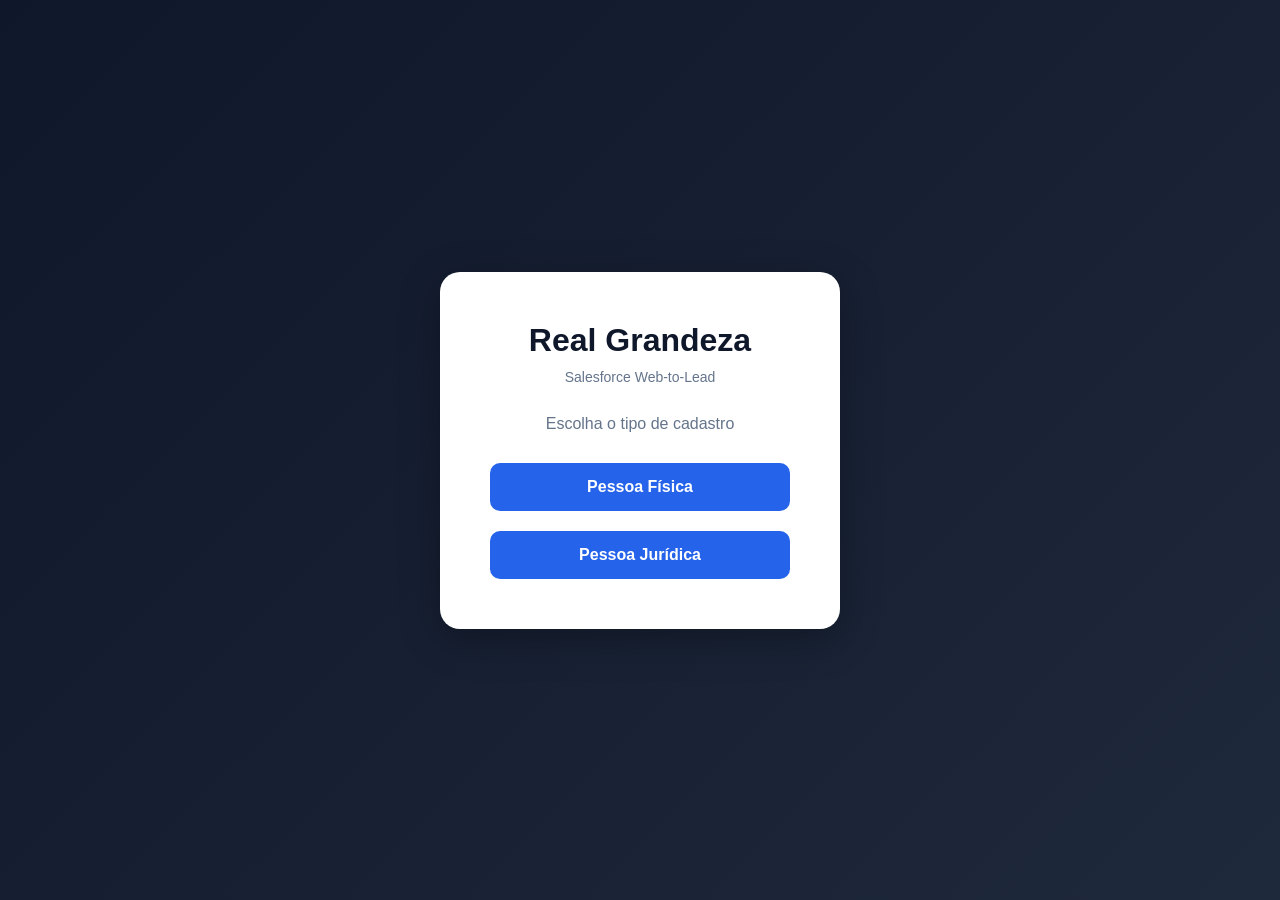
==== index.html @ 28db8a4a "primeiro commit" ====
<!DOCTYPE html>
<html lang="pt-br">

<head>
  <meta charset="UTF-8">
  <meta name="viewport" content="width=device-width, initial-scale=1.0">

  <title>Real Grandeza Leads</title>

  <link rel="stylesheet" href="style.css">
</head>

<body>

  <div class="container">

    <div class="card">

      <h1>Real Grandeza</h1>

<span class="subtitle">
  Salesforce Web-to-Lead
</span>

      <p>
        Escolha o tipo de cadastro
      </p>

      <div class="buttons">

        <a href="pf.html" class="btn">
          Pessoa Física
        </a>

        <a href="pj.html" class="btn">
          Pessoa Jurídica
        </a>

      </div>

    </div>

  </div>

</body>

</html>
---- style.css ----
*{
  margin:0;
  padding:0;
  box-sizing:border-box;
  font-family:Arial, Helvetica, sans-serif;
}

body{

  min-height:100vh;

  display:flex;

  justify-content:center;

  align-items:center;

  padding:40px 20px;

  background:linear-gradient(135deg,#0f172a,#1e293b);
}

.container{
  width:100%;
  display:flex;
  justify-content:center;
  align-items:center;
}

.card{
  background:white;

  width:400px;

  padding:50px;

  border-radius:20px;

  text-align:center;

  box-shadow:0 10px 40px rgba(0,0,0,0.3);
}

.card h1{
  color:#0f172a;
  margin-bottom:20px;
}

.card p{
  color:#64748b;
  margin-bottom:30px;
}

.buttons{
  display:flex;
  flex-direction:column;
  gap:20px;
}

.btn{
  background:#2563eb;

  color:white;

  text-decoration:none;

  padding:15px;

  border-radius:10px;

  transition:0.3s;

  font-weight:bold;
}

.btn:hover{
  background:#1d4ed8;

  transform:scale(1.03);
}

.card,
.form-container{

  animation:fadeIn 0.5s ease;
}

@keyframes fadeIn{

  from{
    opacity:0;
    transform:translateY(20px);
  }

  to{
    opacity:1;
    transform:translateY(0);
  }
}

input:focus,
select:focus{

  outline:none;

  border:1px solid #2563eb;

  box-shadow:0 0 10px rgba(37,99,235,0.3);
}

button{
  transition:0.3s;
}

button:hover{

  transform:translateY(-2px);

  box-shadow:0 10px 20px rgba(37,99,235,0.3);
}

.subtitle{

  display:block;

  margin-top:-10px;

  margin-bottom:30px;

  color:#64748b;

  font-size:14px;
}
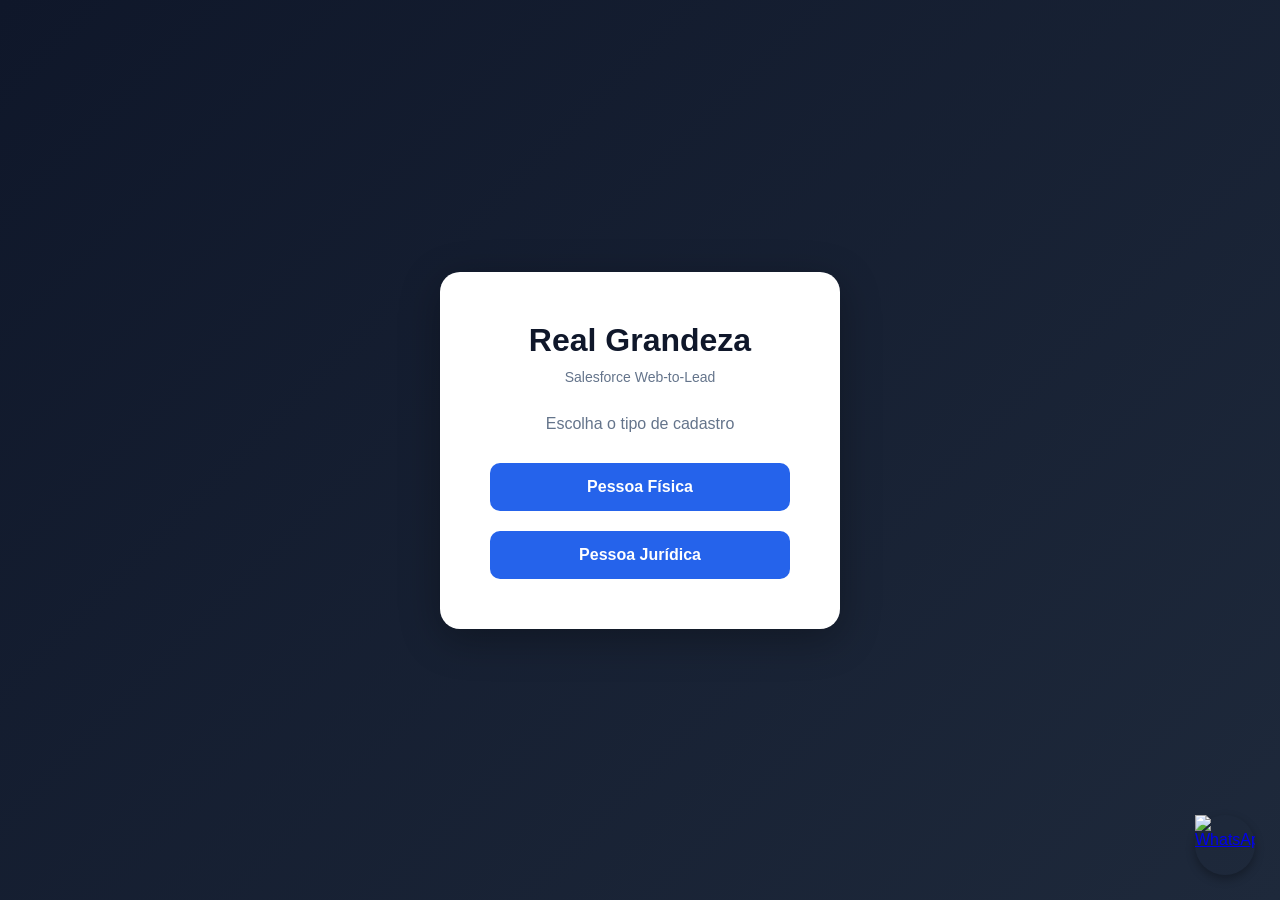
==== commit 822b9967: "feat: adiciona botão whatsapp" ====
--- a/index.html
+++ b/index.html
@@ -18,9 +18,9 @@
 
       <h1>Real Grandeza</h1>
 
-<span class="subtitle">
-  Salesforce Web-to-Lead
-</span>
+      <span class="subtitle">
+        Salesforce Web-to-Lead
+      </span>
 
       <p>
         Escolha o tipo de cadastro
@@ -42,6 +42,19 @@
 
   </div>
 
+  <!-- Botão WhatsApp -->
+  <a
+    href="https://wa.me/08002826800?text=Olá,%20gostaria%20de%20mais%20informações"
+    class="whatsapp-float"
+    target="_blank"
+    rel="noopener noreferrer"
+  >
+    <img
+      src="https://cdn-icons-png.flaticon.com/512/733/733585.png"
+      alt="WhatsApp"
+    />
+  </a>
+
 </body>
 
 </html>
--- a/style.css
+++ b/style.css
@@ -68,15 +68,18 @@
 
   border-radius:10px;
 
-  transition:0.3s;
+  transition: all 0.3s ease;
 
   font-weight:bold;
 }
 
 .btn:hover{
+
   background:#1d4ed8;
 
   transform:scale(1.03);
+
+  box-shadow:0 10px 20px rgba(37,99,235,0.3);
 }
 
 .card,
@@ -109,7 +112,8 @@
 }
 
 button{
-  transition:0.3s;
+
+  transition: all 0.3s ease;
 }
 
 button:hover{
@@ -130,4 +134,43 @@
   color:#64748b;
 
   font-size:14px;
+}
+
+/* =========================
+   WhatsApp Floating Button
+========================= */
+
+.whatsapp-float {
+
+  position: fixed;
+
+  width: 60px;
+  height: 60px;
+
+  bottom: 25px;
+  right: 25px;
+
+  z-index: 1000;
+
+  border-radius: 50%;
+
+  display: flex;
+
+  justify-content: center;
+  align-items: center;
+
+  box-shadow: 0 4px 10px rgba(0,0,0,0.3);
+
+  transition: all 0.3s ease;
+}
+
+.whatsapp-float:hover {
+
+  transform: scale(1.1);
+}
+
+.whatsapp-float img {
+
+  width: 60px;
+  height: 60px;
 }
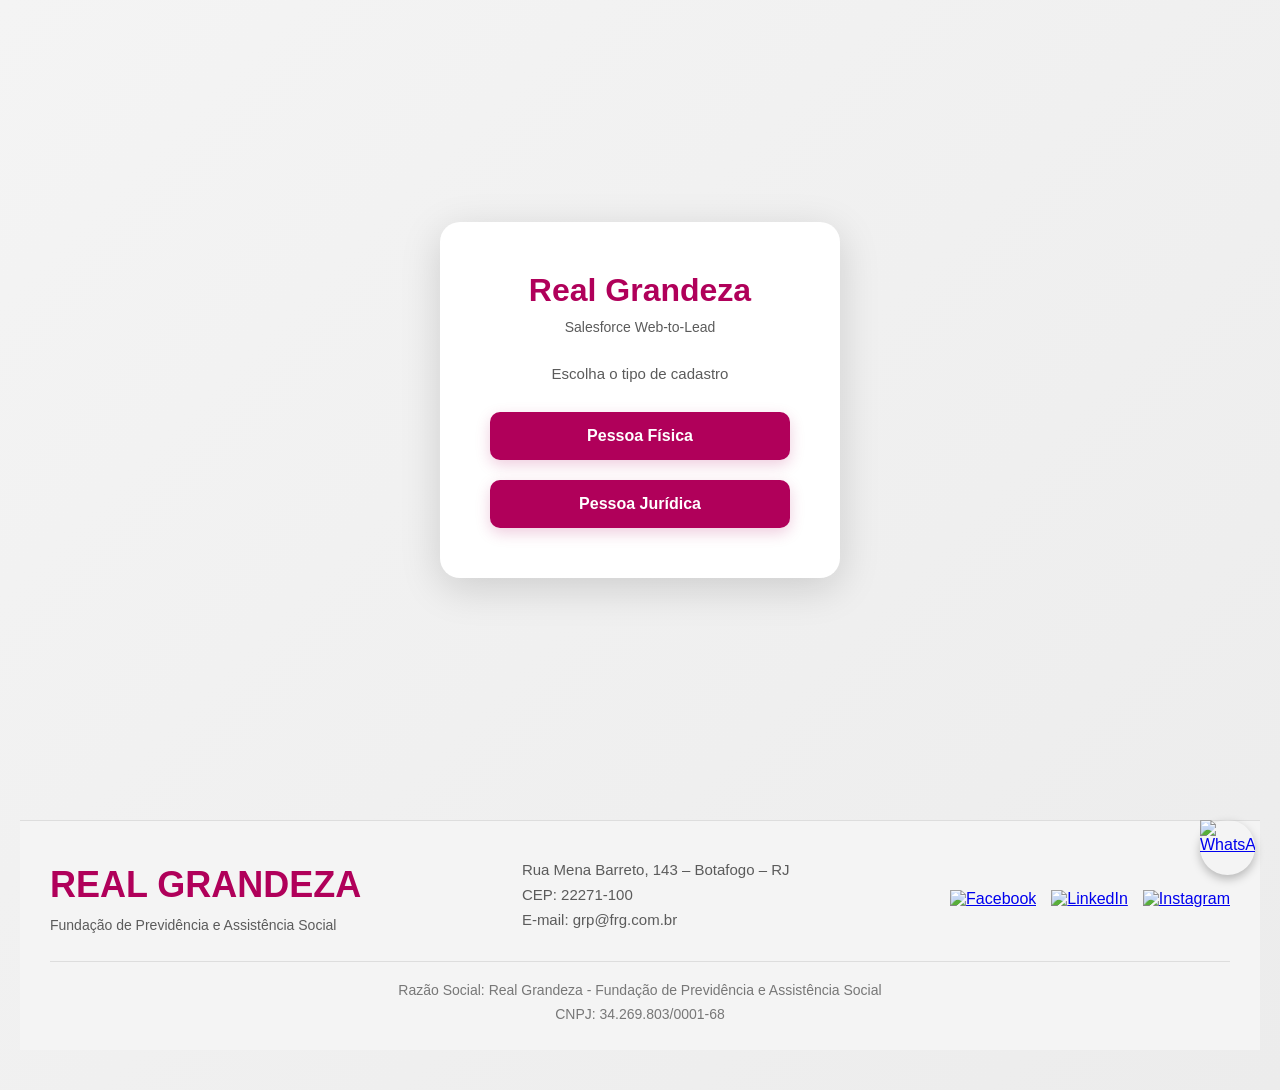
==== commit 118eb552: "feat: adiciona footer institucional nos formularios" ====
--- a/index.html
+++ b/index.html
@@ -2,12 +2,15 @@
 <html lang="pt-br">
 
 <head>
+
   <meta charset="UTF-8">
+
   <meta name="viewport" content="width=device-width, initial-scale=1.0">
 
   <title>Real Grandeza Leads</title>
 
   <link rel="stylesheet" href="style.css">
+
 </head>
 
 <body>
@@ -43,17 +46,93 @@
   </div>
 
   <!-- Botão WhatsApp -->
+
   <a
-    href="https://wa.me/08002826800?text=Olá,%20gostaria%20de%20mais%20informações"
+    href="https://wa.me/558002826800?text=Olá,%20gostaria%20de%20mais%20informações"
     class="whatsapp-float"
     target="_blank"
     rel="noopener noreferrer"
   >
+
     <img
       src="https://cdn-icons-png.flaticon.com/512/733/733585.png"
       alt="WhatsApp"
     />
+
   </a>
+
+  <!-- Footer -->
+
+  <footer class="footer">
+
+    <div class="footer-top">
+
+      <div class="footer-logo">
+
+        <h2>REAL GRANDEZA</h2>
+
+        <span>
+          Fundação de Previdência e Assistência Social
+        </span>
+
+      </div>
+
+      <div class="footer-contact">
+
+        <p>
+          Rua Mena Barreto, 143 – Botafogo – RJ
+        </p>
+
+        <p>
+          CEP: 22271-100
+        </p>
+
+        <p>
+          E-mail: grp@frg.com.br
+        </p>
+
+      </div>
+
+      <div class="footer-social">
+
+        <a href="#">
+          <img
+            src="https://cdn-icons-png.flaticon.com/512/733/733547.png"
+            alt="Facebook"
+          >
+        </a>
+
+        <a href="#">
+          <img
+            src="https://cdn-icons-png.flaticon.com/512/3536/3536505.png"
+            alt="LinkedIn"
+          >
+        </a>
+
+        <a href="#">
+          <img
+            src="https://cdn-icons-png.flaticon.com/512/2111/2111463.png"
+            alt="Instagram"
+          >
+        </a>
+
+      </div>
+
+    </div>
+
+    <div class="footer-bottom">
+
+      <p>
+        Razão Social: Real Grandeza - Fundação de Previdência e Assistência Social
+      </p>
+
+      <p>
+        CNPJ: 34.269.803/0001-68
+      </p>
+
+    </div>
+
+  </footer>
 
 </body>
 
--- a/style.css
+++ b/style.css
@@ -9,96 +9,137 @@
 
   min-height:100vh;
 
+  padding:40px 20px;
+
+  background:linear-gradient(135deg,#f4f4f4,#ececec);
+}
+
+.container{
+
+  width:100%;
+
   display:flex;
 
   justify-content:center;
 
   align-items:center;
 
-  padding:40px 20px;
-
-  background:linear-gradient(135deg,#0f172a,#1e293b);
-}
-
-.container{
+  min-height:80vh;
+}
+
+.card{
+
+  background:white;
+
+  width:400px;
+
+  padding:50px;
+
+  border-radius:20px;
+
+  text-align:center;
+
+  box-shadow:0 10px 40px rgba(0,0,0,0.15);
+
+  animation:fadeIn 0.5s ease;
+}
+
+.card h1{
+
+  color:#b0005a;
+
+  margin-bottom:20px;
+
+  font-size:32px;
+
+  font-weight:bold;
+}
+
+.card p{
+
+  color:#5b5b5b;
+
+  margin-bottom:30px;
+
+  font-size:15px;
+}
+
+.buttons{
+
+  display:flex;
+
+  flex-direction:column;
+
+  gap:20px;
+}
+
+.btn{
+
+  background:#b0005a;
+
+  color:white;
+
+  text-decoration:none;
+
+  padding:15px;
+
+  border-radius:10px;
+
+  transition:all 0.3s ease;
+
+  font-weight:bold;
+
+  box-shadow:0 5px 15px rgba(176,0,90,0.2);
+}
+
+.btn:hover{
+
+  background:#a00050;
+
+  transform:scale(1.03);
+
+  box-shadow:0 10px 20px rgba(176,0,90,0.3);
+}
+
+.form-container{
+
+  margin:auto;
+
+  background:white;
+
   width:100%;
+  max-width:430px;
+
+  padding:30px;
+
+  border-radius:20px;
+
+  box-shadow:0 10px 40px rgba(0,0,0,0.15);
+
+  animation:fadeIn 0.5s ease;
+}
+
+form{
+
   display:flex;
-  justify-content:center;
-  align-items:center;
-}
-
-.card{
-  background:white;
-
-  width:400px;
-
-  padding:50px;
-
-  border-radius:20px;
-
-  text-align:center;
-
-  box-shadow:0 10px 40px rgba(0,0,0,0.3);
-}
-
-.card h1{
-  color:#0f172a;
-  margin-bottom:20px;
-}
-
-.card p{
-  color:#64748b;
-  margin-bottom:30px;
-}
-
-.buttons{
-  display:flex;
+
   flex-direction:column;
-  gap:20px;
-}
-
-.btn{
-  background:#2563eb;
-
-  color:white;
-
-  text-decoration:none;
-
-  padding:15px;
+
+  gap:12px;
+}
+
+input,
+select{
+
+  padding:12px;
+
+  border:1px solid #d1d5db;
 
   border-radius:10px;
 
-  transition: all 0.3s ease;
-
-  font-weight:bold;
-}
-
-.btn:hover{
-
-  background:#1d4ed8;
-
-  transform:scale(1.03);
-
-  box-shadow:0 10px 20px rgba(37,99,235,0.3);
-}
-
-.card,
-.form-container{
-
-  animation:fadeIn 0.5s ease;
-}
-
-@keyframes fadeIn{
-
-  from{
-    opacity:0;
-    transform:translateY(20px);
-  }
-
-  to{
-    opacity:1;
-    transform:translateY(0);
-  }
+  font-size:14px;
+
+  transition:all 0.3s ease;
 }
 
 input:focus,
@@ -106,21 +147,52 @@
 
   outline:none;
 
-  border:1px solid #2563eb;
-
-  box-shadow:0 0 10px rgba(37,99,235,0.3);
+  border:1px solid #b0005a;
+
+  box-shadow:0 0 10px rgba(176,0,90,0.25);
 }
 
 button{
 
-  transition: all 0.3s ease;
+  background:#b0005a;
+
+  color:white;
+
+  border:none;
+
+  padding:14px;
+
+  border-radius:10px;
+
+  cursor:pointer;
+
+  font-size:15px;
+
+  font-weight:bold;
+
+  transition:all 0.3s ease;
+
+  box-shadow:0 5px 15px rgba(176,0,90,0.2);
 }
 
 button:hover{
 
+  background:#a00050;
+
   transform:translateY(-2px);
 
-  box-shadow:0 10px 20px rgba(37,99,235,0.3);
+  box-shadow:0 10px 20px rgba(176,0,90,0.25);
+}
+
+h2{
+
+  margin-bottom:25px;
+
+  text-align:center;
+
+  color:#b0005a;
+
+  font-size:28px;
 }
 
 .subtitle{
@@ -131,9 +203,71 @@
 
   margin-bottom:30px;
 
-  color:#64748b;
+  color:#5b5b5b;
 
   font-size:14px;
+
+  font-weight:500;
+}
+
+.back-button{
+
+  position:absolute;
+
+  top:20px;
+
+  left:20px;
+
+  z-index:999;
+
+  background:white;
+
+  color:#b0005a;
+
+  padding:10px 15px;
+
+  border-radius:10px;
+
+  text-decoration:none;
+
+  font-weight:bold;
+
+  box-shadow:0 5px 15px rgba(0,0,0,0.15);
+
+  transition:all 0.3s ease;
+}
+
+.back-button:hover{
+
+  transform:scale(1.05);
+
+  background:#fafafa;
+}
+
+.logo{
+
+  width:220px;
+
+  display:block;
+
+  margin:0 auto 20px auto;
+}
+
+@keyframes fadeIn{
+
+  from{
+
+    opacity:0;
+
+    transform:translateY(20px);
+  }
+
+  to{
+
+    opacity:1;
+
+    transform:translateY(0);
+  }
 }
 
 /* =========================
@@ -144,8 +278,8 @@
 
   position: fixed;
 
-  width: 60px;
-  height: 60px;
+  width: 55px;
+  height: 55px;
 
   bottom: 25px;
   right: 25px;
@@ -159,18 +293,156 @@
   justify-content: center;
   align-items: center;
 
-  box-shadow: 0 4px 10px rgba(0,0,0,0.3);
-
-  transition: all 0.3s ease;
+  box-shadow:0 4px 10px rgba(0,0,0,0.25);
+
+  transition:all 0.3s ease;
 }
 
 .whatsapp-float:hover {
 
-  transform: scale(1.1);
+  transform:scale(1.1);
 }
 
 .whatsapp-float img {
 
-  width: 60px;
-  height: 60px;
+  width:55px;
+  height:55px;
+}
+
+/* =========================
+   Footer
+========================= */
+
+.footer{
+
+  width:100%;
+
+  background:#f4f4f4;
+
+  padding:40px 30px 20px;
+
+  margin-top:60px;
+
+  border-top:1px solid #ddd;
+}
+
+.footer-top{
+
+  display:flex;
+
+  justify-content:space-between;
+
+  align-items:center;
+
+  flex-wrap:wrap;
+
+  gap:30px;
+
+  margin-bottom:25px;
+}
+
+.footer-logo h2{
+
+  color:#b0005a;
+
+  font-size:36px;
+
+  margin-bottom:10px;
+}
+
+.footer-logo span{
+
+  color:#5b5b5b;
+
+  font-size:14px;
+}
+
+.footer-contact p{
+
+  color:#5b5b5b;
+
+  margin-bottom:8px;
+
+  font-size:15px;
+}
+
+.footer-social{
+
+  display:flex;
+
+  gap:15px;
+}
+
+.footer-social img{
+
+  width:45px;
+
+  transition:all 0.3s ease;
+}
+
+.footer-social img:hover{
+
+  transform:scale(1.1);
+}
+
+.footer-bottom{
+
+  border-top:1px solid #ddd;
+
+  padding-top:20px;
+
+  text-align:center;
+}
+
+.footer-bottom p{
+
+  color:#777;
+
+  margin-bottom:8px;
+
+  font-size:14px;
+}
+
+/* =========================
+   Responsividade
+========================= */
+
+@media(max-width:768px){
+
+  .card,
+  .form-container{
+
+    width:100%;
+
+    padding:30px 20px;
+  }
+
+  .footer-top{
+
+    flex-direction:column;
+
+    text-align:center;
+  }
+
+  .footer-social{
+
+    justify-content:center;
+  }
+
+  .footer-logo h2{
+
+    font-size:28px;
+  }
+
+  .back-button{
+
+    position:relative;
+
+    top:0;
+    left:0;
+
+    display:inline-block;
+
+    margin-bottom:20px;
+  }
 }
